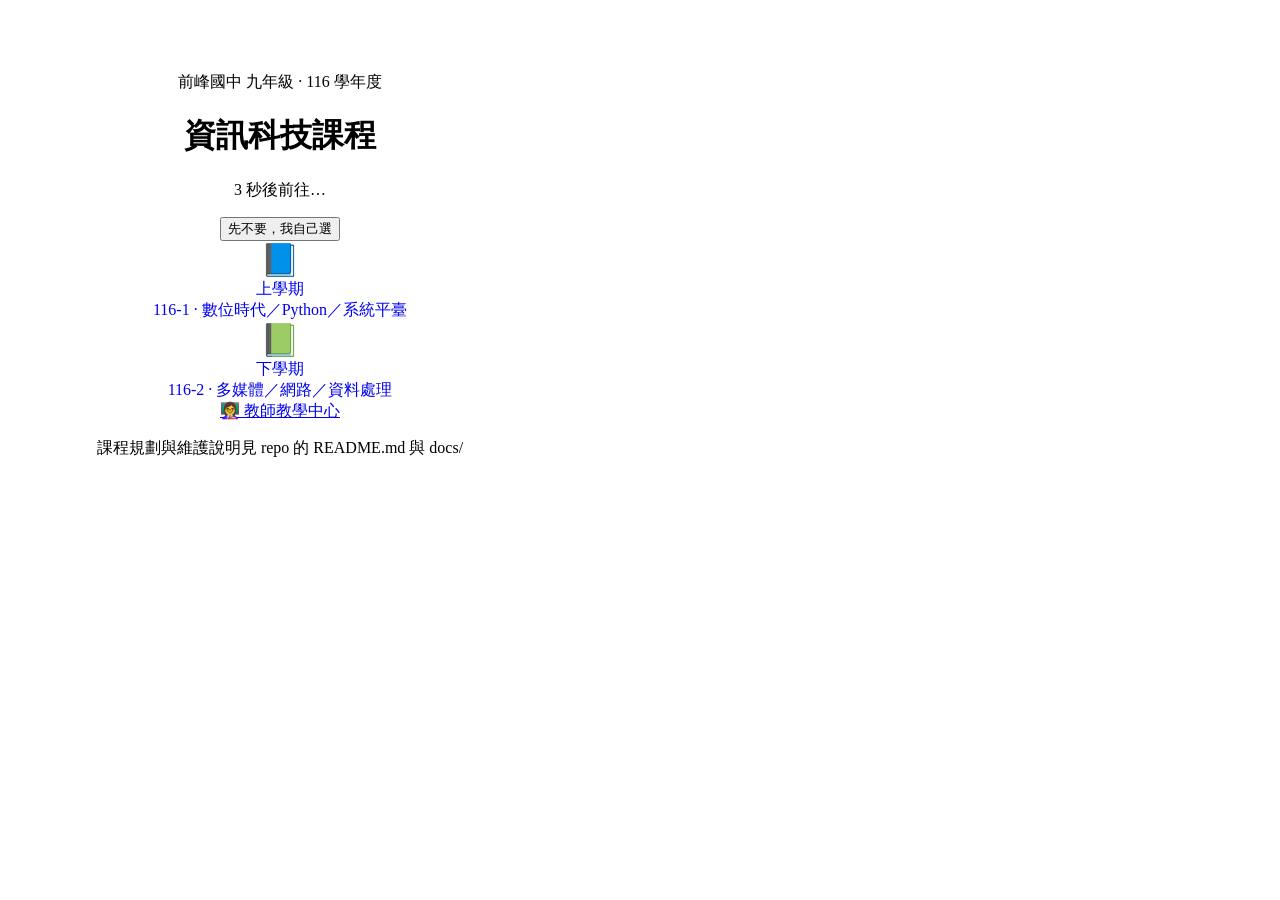
==== index.html @ a5f593e9 "Add files via upload Initial upload of course-116 website" ====
<!DOCTYPE html>
<html lang="zh-TW">
<head>
<meta charset="UTF-8">
<meta name="viewport" content="width=device-width, initial-scale=1.0">
<title>資訊科技課程 · 116 學年度</title>
<link href="https://fonts.googleapis.com/css2?family=Noto+Sans+TC:wght@400;700;900&display=swap" rel="stylesheet">
<link rel="stylesheet" href="shared/theme.css">
<script src="shared/semester.js"></script>
</head>
<body>
<main class="wrap" style="max-width:34rem;text-align:center;padding-top:3rem">
  <p class="kicker">前峰國中 九年級 · 116 學年度</p>
  <h1 class="title mt1">資訊科技課程</h1>

  <!-- 倒數可以取消，否則下面兩張卡片按不到 -->
  <div id="auto" class="card mt3 hidden">
    <p class="bold soft"><span id="sec">3</span> 秒後前往<span id="term-name" style="color:var(--ink)"></span>…</p>
    <button id="cancel" class="btn sm mt1">先不要，我自己選</button>
  </div>

  <div class="grid mt3" style="grid-template-columns:1fr 1fr">
    <a class="card" href="11601/hub.html" style="text-decoration:none"><div style="font-size:2rem">📘</div><div class="black">上學期</div><div class="tiny soft bold">116-1 · 數位時代／Python／系統平臺</div></a>
    <a class="card" href="11602/hub.html" style="text-decoration:none"><div style="font-size:2rem">📗</div><div class="black">下學期</div><div class="tiny soft bold">116-2 · 多媒體／網路／資料處理</div></a>
  </div>

  <a class="btn sm mt3" href="teacher.html">👩‍🏫 教師教學中心</a>

  <p class="tiny faint mt4">課程規劃與維護說明見 repo 的 README.md 與 docs/</p>
</main>
<script>
/* ?term=11601 直接前往；?stay 停在這一頁；都沒帶就依 semester.js 倒數 3 秒導向 */
(function () {
  var q = new URLSearchParams(location.search);
  var want = q.get('term');
  if (want && SEMESTER.isTerm(want)) { location.replace(want + '/hub.html'); return; }
  if (q.has('stay')) return;
  try { if (sessionStorage.getItem('entry-stay') === '1') return; } catch (e) {}

  var term = SEMESTER.current();
  document.getElementById('term-name').textContent = SEMESTER.name(term);
  document.getElementById('auto').classList.remove('hidden');
  var left = 3, secEl = document.getElementById('sec');
  var timer = setInterval(function () {
    left--;
    if (left <= 0) { clearInterval(timer); timer = null; location.replace(term + '/hub.html'); return; }
    secEl.textContent = left;
  }, 1000);
  function stop() {
    if (!timer) return;
    clearInterval(timer); timer = null;
    document.getElementById('auto').classList.add('hidden');
    try { sessionStorage.setItem('entry-stay', '1'); } catch (e) {}
  }
  document.getElementById('cancel').addEventListener('click', function (e) { e.stopPropagation(); stop(); });
  document.addEventListener('click', stop);
  document.addEventListener('keydown', stop);
})();
</script>
</body>
</html>
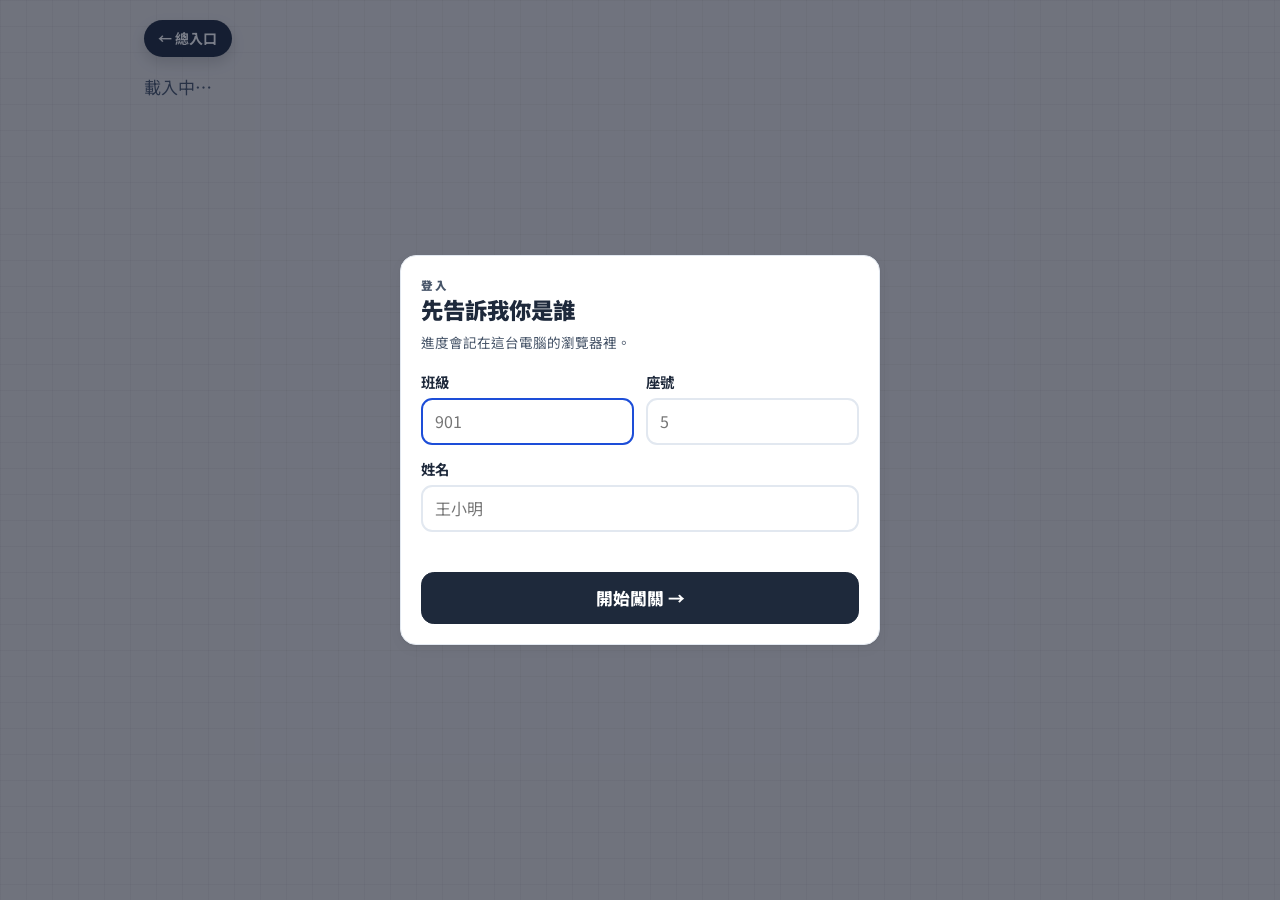
==== commit 8a20aaf7: "Add files via upload v13-2" ====
--- a/index.html
+++ b/index.html
@@ -23,8 +23,6 @@
     <a class="card" href="11601/hub.html" style="text-decoration:none"><div style="font-size:2rem">📘</div><div class="black">上學期</div><div class="tiny soft bold">116-1 · 數位時代／Python／系統平臺</div></a>
     <a class="card" href="11602/hub.html" style="text-decoration:none"><div style="font-size:2rem">📗</div><div class="black">下學期</div><div class="tiny soft bold">116-2 · 多媒體／網路／資料處理</div></a>
   </div>
-
-  <a class="btn sm mt3" href="teacher.html">👩‍🏫 教師教學中心</a>
 
   <p class="tiny faint mt4">課程規劃與維護說明見 repo 的 README.md 與 docs/</p>
 </main>
--- a/shared/theme.css
+++ b/shared/theme.css
@@ -0,0 +1,243 @@
+/* =====================================================================
+   全站主題樣式 — 116 學年度 九年級資訊科技課程系統
+   ---------------------------------------------------------------------
+   ★ 單一來源：改配色、改底紙、改卡片，只動這一支。
+   ★ 不依賴 Tailwind CDN —— 電腦教室網路不穩時，新頁面照樣排得好看。
+     （單元一「數位時代」是 unforte_114 移植過來的，內容區仍用 Tailwind；外框、頁首、課程小卡、配色已改用本檔。）
+   ★ 設計規則（代號、元件、頁面骨架）：docs/04_設計系統.md
+   ★ 延續 course_115 的「方格紙＋紙膠帶」識別，學生一看就知道是同一套。
+   ===================================================================== */
+
+:root{
+  /* ── 設計代號（design tokens）── 全站只在這裡定義顏色，規則見 docs/04_設計系統.md ── */
+  /* 紙與墨：底紙、文字、卡片 */
+  --paper-bg:#e7e5e4; --paper-line:rgba(120,113,108,.07); --paper-size:26px;
+  --ink:#1e293b; --ink-soft:#475569; --ink-faint:#64748b;   /* 投影可讀性：淡字加深（對比 ≥ 4.5） */
+  --card:#fff; --line:#e2e8f0; --soft:#f8fafc;
+  --tape:rgba(250,204,21,.32); --marker:rgba(250,204,21,.55); --marker-b:rgba(147,197,253,.7);
+  /* 回饋色：對、錯、提醒、星星（全站固定，不跟單元變） */
+  --brand:#2563eb; --ok:#047857; --ok-bg:#ecfdf5; --bad:#dc2626; --bad-bg:#fef2f2;
+  --warn:#b45309; --warn-bg:#fffbeb; --star:#f59e0b; --star-ink:#b45309;   /* ⭐ 圖示用 --star；數字文字用 --star-ink */
+  --radius:1rem; --radius-lg:1.25rem; --shadow:0 1px 2px rgba(0,0,0,.05),0 4px 14px rgba(0,0,0,.04);
+  /* 單元色：依「在這學期的第幾個單元」決定，兩學期規則相同
+       第 1 個單元（一／四）藍 u1、第 2 個（二／五）綠 u2、第 3 個（三／六）紫 u3、延伸挑戰 5016B 靛 u4
+     每個顏色四階：主色、淡底 -bg、極淡 -soft、框線 -line */
+  --u1:#1d4ed8; --u1-bg:#dbeafe; --u1-soft:#eff6ff; --u1-line:#bfdbfe;
+  --u2:#15803d; --u2-bg:#dcfce7; --u2-soft:#f0fdf4; --u2-line:#bbf7d0;
+  --u3:#7e22ce; --u3-bg:#f3e8ff; --u3-soft:#faf5ff; --u3-line:#e9d5ff;
+  --u4:#4f46e5; --u4-bg:#e0e7ff; --u4-soft:#eef2ff; --u4-line:#c7d2fe;
+  /* 這一頁的單元色：UI.topbar 依 config.js 自動設定（--unit = 所屬單元的 --uN），元件一律用 --unit */
+  --unit:var(--u1); --unit-bg:var(--u1-bg); --unit-soft:var(--u1-soft); --unit-line:var(--u1-line);
+  /* 步驟色：單元裡的「第 1、2、3、4 部分」（課程小卡），全站同一組 */
+  --s1:#2563eb; --s1-bg:#eff6ff; --s2:#ea580c; --s2-bg:#fff7ed; --s3:#9333ea; --s3-bg:#faf5ff; --s4:#059669; --s4-bg:#ecfdf5;
+}
+
+*{box-sizing:border-box}
+html,body,button,input,select,textarea{font-family:'Noto Sans TC',system-ui,-apple-system,'Microsoft JhengHei',sans-serif}
+code,pre,kbd,.mono{font-family:ui-monospace,'JetBrains Mono',SFMono-Regular,Menlo,Consolas,monospace}
+body{
+  margin:0; color:var(--ink); line-height:1.6;
+  background-color:var(--paper-bg);
+  background-image:linear-gradient(var(--paper-line) 1px,transparent 1px),linear-gradient(90deg,var(--paper-line) 1px,transparent 1px);
+  background-size:var(--paper-size) var(--paper-size); background-attachment:fixed;
+}
+a{color:inherit}
+h1,h2,h3,h4{line-height:1.3;margin:0}
+p{margin:0}
+img{max-width:100%}
+
+/* ── 版面 ───────────────────────────────────────────── */
+.wrap{max-width:64rem;margin:0 auto;padding:1.25rem 1rem 4rem;width:100%;min-width:0}
+.wrap-wide{max-width:80rem;margin:0 auto;padding:1.25rem 1rem 4rem;width:100%;min-width:0}
+.row{display:flex;gap:.75rem;align-items:center;flex-wrap:wrap}
+.between{justify-content:space-between}
+.grid{display:grid;gap:1rem}
+.g2{grid-template-columns:repeat(auto-fit,minmax(min(100%,22rem),1fr))}
+.g3{grid-template-columns:repeat(auto-fit,minmax(min(100%,16rem),1fr))}
+.g4{grid-template-columns:repeat(auto-fit,minmax(min(100%,12rem),1fr))}
+.stack>*+*{margin-top:.75rem}
+.mt1{margin-top:.5rem}.mt2{margin-top:1rem}.mt3{margin-top:1.5rem}.mt4{margin-top:2.25rem}
+.center{text-align:center}
+.small{font-size:.85rem}.tiny{font-size:.75rem}.soft{color:var(--ink-soft)}.faint{color:var(--ink-faint)}
+.bold{font-weight:800}.black{font-weight:900}
+.hidden{display:none!important}
+
+/* ── 頁首 ───────────────────────────────────────────── */
+.topbar{display:flex;align-items:center;gap:.75rem;flex-wrap:wrap;margin-bottom:1.25rem}
+.kicker{font-size:.72rem;font-weight:900;letter-spacing:.18em;color:var(--ink-soft);text-transform:uppercase}
+.topbar .kicker{color:var(--unit)}
+.topbar .title{position:relative}
+.topbar .title::after{content:'';display:block;width:3rem;height:.3rem;border-radius:999px;background:var(--unit);margin-top:.3rem}
+.title{font-size:clamp(1.5rem,3.5vw,2.25rem);font-weight:900}
+.back{display:inline-flex;align-items:center;gap:.35rem;background:#1e293b;color:#fff;font-weight:700;font-size:.875rem;
+  padding:.45rem .9rem;border-radius:999px;text-decoration:none;box-shadow:0 6px 14px rgba(0,0,0,.15)}
+.back:hover{background:#334155}
+.who{margin-left:auto;font-size:.85rem;font-weight:700;background:#fff;border:1px solid var(--line);border-radius:999px;padding:.35rem .8rem}
+
+/* ── 卡片 ───────────────────────────────────────────── */
+.card{position:relative;background:var(--card);border:1px solid var(--line);border-radius:var(--radius);box-shadow:var(--shadow);padding:1.25rem}
+.card.soft-bg{background:var(--soft)}
+.tape{position:absolute;top:-12px;left:50%;transform:translateX(-50%) rotate(-3deg);width:76px;height:24px;border-radius:2px;background:var(--tape);box-shadow:0 1px 2px rgba(0,0,0,.08)}
+.hl{background:linear-gradient(transparent 55%,var(--marker) 55%);font-weight:800}
+.hl-b{background:linear-gradient(transparent 55%,var(--marker-b) 55%);font-weight:800}
+.chip{display:inline-flex;align-items:center;gap:.3rem;font-size:.75rem;font-weight:800;padding:.2rem .6rem;border-radius:999px;background:var(--soft);border:1px solid var(--line)}
+.note{border-left:4px solid var(--unit);background:var(--unit-soft);padding:.75rem 1rem;border-radius:.6rem}
+.note.ok{border-color:var(--ok);background:var(--ok-bg)}
+.note.bad{border-color:var(--bad);background:var(--bad-bg)}
+.note.warn{border-color:var(--warn);background:var(--warn-bg)}
+
+/* ── 按鈕 ───────────────────────────────────────────── */
+.btn{appearance:none;border:1px solid var(--line);background:#fff;color:var(--ink);font-weight:800;font-size:.95rem;
+  padding:.6rem 1.05rem;border-radius:.8rem;cursor:pointer;transition:transform .08s,background .15s,box-shadow .15s;text-decoration:none;display:inline-flex;align-items:center;gap:.4rem;justify-content:center}
+.btn:hover{background:var(--soft)}
+.btn:active{transform:translateY(1px)}
+.btn:disabled{opacity:.45;cursor:not-allowed}
+.btn.primary{background:var(--ink);border-color:var(--ink);color:#fff}
+.btn.primary:hover{background:#334155}
+.btn.go{background:var(--ok);border-color:var(--ok);color:#fff}
+.btn.go:hover{background:#065f46}
+.btn.big{font-size:1.05rem;padding:.8rem 1.3rem}
+.btn.sm{font-size:.8rem;padding:.35rem .7rem;border-radius:.6rem}
+.btn:focus-visible,.pick:focus-visible,.ucard:focus-visible{outline:3px solid var(--unit-line);outline-offset:2px}
+
+/* 選項按鈕（遊戲、檢核共用） */
+.pick{appearance:none;text-align:left;border:2px solid var(--line);background:#fff;border-radius:.85rem;padding:.7rem .9rem;font-weight:700;font-size:.95rem;cursor:pointer;transition:all .12s;color:var(--ink)}
+.pick:hover{border-color:#94a3b8;background:var(--soft)}
+.pick.on{border-color:var(--unit);background:var(--unit-soft)}
+.pick.right{border-color:var(--ok);background:var(--ok-bg)}
+.pick.wrong{border-color:var(--bad);background:var(--bad-bg);animation:shake .3s}
+@keyframes shake{25%{transform:translateX(-4px)}75%{transform:translateX(4px)}}
+@keyframes pop{from{opacity:0;transform:translateY(8px)}to{opacity:1;transform:none}}
+.pop{animation:pop .3s ease-out both}
+
+/* ── 星星、進度 ─────────────────────────────────────── */
+.stars{letter-spacing:.05em;color:var(--star);font-size:1.05rem;white-space:nowrap}
+.stars .off{color:#d6d3d1}
+.bar{height:.6rem;background:#e7e5e4;border-radius:999px;overflow:hidden}
+.bar>i{display:block;height:100%;background:linear-gradient(90deg,#f59e0b,#f97316);border-radius:999px;transition:width .5s}
+.hearts{font-size:1.15rem;letter-spacing:.1em}
+
+/* ── 表單 ───────────────────────────────────────────── */
+.field{display:block;font-weight:700;font-size:.9rem}
+.field input,.field select,.field textarea,.input{width:100%;margin-top:.3rem;font-size:1rem;padding:.6rem .75rem;border:2px solid var(--line);border-radius:.7rem;background:#fff;color:var(--ink)}
+.field input:focus,.input:focus,textarea:focus{outline:none;border-color:var(--unit)}
+
+/* ── 對話框 ─────────────────────────────────────────── */
+.modal{position:fixed;inset:0;background:rgba(15,23,42,.55);display:flex;align-items:center;justify-content:center;padding:1rem;z-index:1000}
+.modal>.card{width:min(30rem,100%);max-height:90vh;overflow:auto}
+
+/* ── 深色例外：程式主控台／模擬器 ───────────────────── */
+.console{background:#0f172a;color:#e2e8f0;border-radius:.9rem;padding:1rem;font-family:ui-monospace,Consolas,monospace;font-size:.95rem;white-space:pre-wrap;word-break:break-word;min-height:8rem;overflow:auto}
+
+/* ── 表格 ───────────────────────────────────────────── */
+table.t{width:100%;border-collapse:collapse;font-size:.9rem}
+table.t th,table.t td{border-bottom:1px solid var(--line);padding:.5rem .6rem;text-align:left;vertical-align:top}
+table.t th{background:var(--soft);font-weight:800}
+.scroll-x{overflow-x:auto}
+
+/* ── 投影與手機 ─────────────────────────────────────── */
+@media (min-width:1280px){ body{font-size:17px} }
+@media (max-width:520px){
+  .wrap,.wrap-wide{padding:1rem .75rem 3rem}
+  .card{padding:1rem}
+  .btn{padding:.55rem .85rem}
+}
+@media print{ body{background:#fff} .back,.no-print{display:none!important} }
+
+/* ── 課程小卡（單元裡的各個部分，照上課順序排，顯示進度）──────────────
+   <nav class="ucards" style="--n:4">，每張 .ucard.uc-1～uc-4（顏色），目前這張加 .on */
+.ucards{display:grid;grid-template-columns:repeat(var(--n,4),minmax(0,1fr));gap:1rem;margin:1.2rem 0 1.4rem}
+@media (max-width:820px){.ucards{grid-template-columns:repeat(2,minmax(0,1fr))}}
+.ucard{--c:var(--unit);--cb:var(--unit-soft);position:relative;display:flex;flex-direction:column;gap:.3rem;text-align:left;border:3px solid var(--line);border-top:8px solid var(--c);
+  background:#fff;border-radius:1.1rem;padding:1rem .95rem .9rem;cursor:pointer;box-shadow:var(--shadow);font:inherit;color:inherit;text-decoration:none;transition:transform .15s,box-shadow .15s}
+.ucard:hover{transform:translateY(-3px)}
+.ucard.on{border-color:var(--c);background:var(--cb);transform:translateY(-4px);box-shadow:0 10px 24px rgba(15,23,42,.16)}
+.ucard .no{position:absolute;top:-.95rem;left:.8rem;background:var(--c);color:#fff;border-radius:999px;font-weight:900;font-size:.78rem;padding:.12rem .6rem}
+.ucard .ic{font-size:2.2rem;line-height:1}
+.ucard .tt{font-weight:900;font-size:1.12rem}
+.ucard .ds{font-size:.8rem;color:var(--ink-soft);line-height:1.45}
+.ucard .pg{margin-top:auto;padding-top:.4rem;font-weight:800;font-size:.8rem;display:flex;justify-content:space-between;gap:.4rem}
+.ucard .bar{height:.45rem;background:rgba(15,23,42,.08);border-radius:999px;overflow:hidden}
+.ucard .bar>i{display:block;height:100%;background:var(--c);border-radius:999px}
+.ucard .here{display:none;position:absolute;top:-.95rem;right:.8rem;background:var(--ink);color:#fff;border-radius:999px;font-size:.72rem;font-weight:900;padding:.12rem .55rem}
+.ucard.on .here{display:inline-block}
+.uc-1{--c:var(--s1);--cb:var(--s1-bg)}.uc-2{--c:var(--s2);--cb:var(--s2-bg)}.uc-3{--c:var(--s3);--cb:var(--s3-bg)}.uc-4{--c:var(--s4);--cb:var(--s4-bg)}
+/* 各部分頁面上方的小卡：精簡版（不佔版面，手機一排放得下） */
+.ucards.compact{margin:.8rem 0 1.1rem}
+.ucards.compact .ds{display:none}
+.ucards.compact .ic{font-size:1.5rem}
+.ucards.compact .ucard{padding:.75rem .8rem .7rem;gap:.2rem}
+@media (max-width:820px){
+  .ucards.compact{grid-template-columns:repeat(var(--n,3),minmax(0,1fr));gap:.55rem}
+  .ucards.compact .tt{font-size:.88rem}
+  .ucards.compact .pg{font-size:.72rem}
+  .ucards.compact .pg>span:first-child,.ucards.compact .here{display:none!important}
+}
+
+/* 關卡卡片格線（UI.gridCols）：4 張排 2×2、7～8 張每排 4 張，不會剩一張孤單在最後一排 */
+.lvgrid.c2{grid-template-columns:repeat(2,minmax(0,1fr))}
+.lvgrid.c3{grid-template-columns:repeat(3,minmax(0,1fr))}
+.lvgrid.c4{grid-template-columns:repeat(4,minmax(0,1fr))}
+.lvgrid.c5{grid-template-columns:repeat(5,minmax(0,1fr))}
+@media (max-width:1000px){.lvgrid.c5{grid-template-columns:repeat(3,minmax(0,1fr))}}
+@media (max-width:900px){.lvgrid.c3,.lvgrid.c4,.lvgrid.c5{grid-template-columns:repeat(2,minmax(0,1fr))}}
+@media (max-width:560px){.lvgrid.c2,.lvgrid.c3,.lvgrid.c4,.lvgrid.c5{grid-template-columns:minmax(0,1fr)}}
+
+/* ── 捲動時固定在上方的精簡課程小卡（UI.stickyNav）────────────────── */
+.ucards-ph{display:flow-root}
+.wrap-wide .ucards-ph.stuck>.ucards{width:min(78rem,calc(100% - 1.5rem))}
+.ucards-ph.stuck>.ucards{position:fixed;top:.5rem;left:50%;transform:translateX(-50%);width:min(62rem,calc(100% - 1.5rem));z-index:900;margin:0;padding:.45rem;gap:.45rem;
+  grid-template-columns:repeat(var(--n,4),minmax(0,1fr));background:rgba(231,229,228,.94);-webkit-backdrop-filter:blur(6px);backdrop-filter:blur(6px);border-radius:1rem;box-shadow:0 8px 24px rgba(15,23,42,.18);animation:dropin .2s ease-out}
+.ucards-ph.stuck .ucard{flex-direction:row;align-items:center;gap:.4rem;padding:.4rem .55rem;border-width:2px;border-top-width:4px;transform:none;box-shadow:none;min-width:0}
+.ucards-ph.stuck .ucard .ds,.ucards-ph.stuck .ucard .here,.ucards-ph.stuck .ucard .pg,.ucards-ph.stuck .ucard .bar{display:none!important}
+.ucards-ph.stuck .ucard .no{position:static;flex:0 0 auto;padding:.05rem .45rem}
+.ucards-ph.stuck .ucard .ic{font-size:1.1rem}
+.ucards-ph.stuck .ucard .tt{font-size:.85rem;white-space:nowrap;overflow:hidden;text-overflow:ellipsis;min-width:0}
+@media (max-width:560px){.ucards-ph.stuck .ucard .tt{display:none}.ucards-ph.stuck .ucard{justify-content:center}}
+@keyframes dropin{from{opacity:0;transform:translate(-50%,-8px)}to{opacity:1;transform:translate(-50%,0)}}
+
+/* ── 上一個／下一個（UI.pager）：每一課、每一部分的結尾 ──────────────── */
+.pager{display:grid;grid-template-columns:1fr 1fr;gap:1rem;margin-top:2rem}
+.pager .pg-btn{display:flex;flex-direction:column;gap:.15rem;text-decoration:none;color:inherit;background:#fff;border:2px solid var(--line);border-radius:1rem;
+  padding:.8rem 1rem;box-shadow:var(--shadow);cursor:pointer;font:inherit;text-align:left;transition:transform .15s,border-color .15s}
+.pager .pg-btn:hover{transform:translateY(-2px);border-color:var(--unit)}
+.pager .pg-btn.prev{grid-column:1}
+.pager .pg-btn.next{grid-column:2;text-align:right;border-color:var(--unit);background:var(--unit-soft)}
+.pager .pg-btn.locked{border-color:var(--line);background:#f8fafc;color:var(--ink-faint)}
+.card .pager{margin-top:1.4rem;text-align:left}
+.pager .lbl{font-size:.75rem;font-weight:800;color:var(--ink-soft)}
+.pager .ttl{font-weight:900}
+@media (max-width:560px){.pager{grid-template-columns:1fr}.pager .pg-btn.prev,.pager .pg-btn.next{grid-column:auto}}
+
+/* ── 📚 小抄浮動視窗（refpanel.js）：拖標題列移動、拖右下角調整大小、可縮小 ── */
+.refp{position:fixed;top:5rem;right:1rem;width:min(30rem,calc(100vw - 2rem));height:min(40rem,calc(100vh - 6rem));min-width:18rem;min-height:12rem;z-index:950;
+  background:#fff;border:2px solid var(--unit);border-radius:1rem;box-shadow:0 18px 50px rgba(15,23,42,.28);display:flex;flex-direction:column;overflow:hidden;resize:both;padding-bottom:10px}
+.refp.hidden{display:none}
+.refp.min{height:auto!important;min-height:0;resize:none;padding-bottom:0}
+.refp.min .refp-if{display:none}
+.refp.drag .refp-if{pointer-events:none}
+.refp-hd{display:flex;align-items:center;gap:.35rem;padding:.45rem .5rem .45rem .85rem;background:var(--unit-bg);cursor:move;user-select:none;touch-action:none;flex:none}
+.refp-hd b{flex:1;font-size:.92rem;white-space:nowrap}
+.refp-hd .btn{cursor:pointer;min-width:2rem}
+.refp-if{flex:1;width:100%;border:0;min-height:0;background:#fafaf9}
+@media (max-width:760px){
+  .refp{left:.4rem!important;right:.4rem!important;top:auto!important;bottom:.4rem;width:auto!important;height:48vh!important;min-width:0;resize:none;padding-bottom:0}
+  .refp-hd{cursor:default}
+}
+/* 📅 本週任務、🏅 成就徽章（hub.js） */
+.wk{border-left:6px solid var(--star)}
+.wk-list{display:flex;flex-wrap:wrap;gap:.35rem}
+.wk-i{font-weight:800;font-size:.85rem;border:2px solid var(--line);border-radius:.6rem;padding:.25rem .55rem;background:#fff}
+.wk-i.ok{border-color:#86efac;background:#f0fdf4}
+.wk-i small{font-size:.7rem}
+.bdg-list{display:grid;grid-template-columns:repeat(auto-fill,minmax(8.5rem,1fr));gap:.45rem}
+.bdg{border:2px dashed var(--line);border-radius:.8rem;padding:.5rem .6rem;text-align:center;background:#fafaf9;color:var(--ink-soft)}
+.bdg b{display:block;font-size:.9rem}
+.bdg small{display:block;font-size:.7rem;line-height:1.3;margin-top:.15rem}
+.bdg-ic{font-size:1.8rem;display:block;filter:grayscale(1);opacity:.6}
+.bdg.on{border:2px solid var(--star);background:#fffbeb;color:var(--ink)}
+.bdg.on .bdg-ic{filter:none;opacity:1}
+/* 📚 108 課綱小標籤（k12.js） */
+.k12{display:flex;flex-wrap:wrap;gap:.3rem;align-items:center;font-size:.75rem;font-weight:800;color:var(--ink-soft)}
+.k12-c{border:1px solid var(--line);border-radius:999px;padding:.1rem .5rem;background:#fff;color:#334155}
+.k12-c small{font-weight:700;color:var(--ink-soft)}
